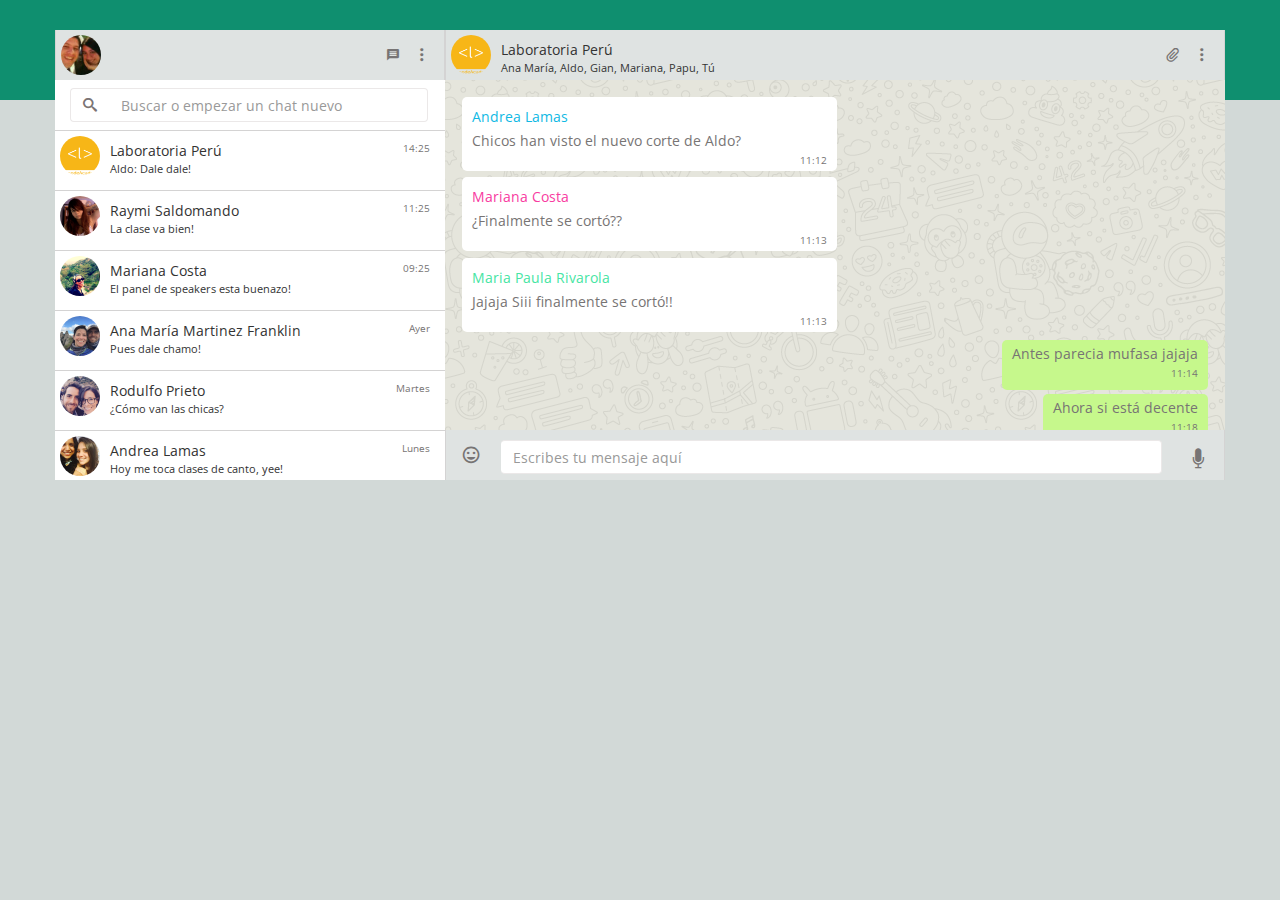
==== index.html @ 5b9097f4 "archivo previo, para modificar funcion" ====
<!DOCTYPE html>
<html lang="en">
	<head>
	  	<meta charset="utf-8">
	  	<title>Whatsapp Web</title>
	  	<meta http-equiv="X-UA-Compatible" content="IE=edge">
	  	<meta name="viewport" content="width=device-width, initial-scale=1">
	  	<link rel="shortcut icon" href="image/favicon.png" type="image/png">
	  	<link rel="stylesheet" href="https://fonts.googleapis.com/css?family=Open+Sans:400,600%7CRoboto:300,400,500" media="all">
	  	<!-- Bootstrap Core CSS -->
	    <link rel="stylesheet" href="css/bootstrap.min.css" type="text/css">
	    <!-- Plugin CSS -->
	    <link rel="stylesheet" href="css/animate.min.css" type="text/css">
	   
	    <link rel="stylesheet" href="css/main.css" type="text/css">
	    <link rel="stylesheet" href="css/icomoon.css" type="text/css">

	</head>
	<body class="back">
		<header>
		<div class="bg-1"></div>
		</header>
		<section>
			<div class="container mt-1 sinpadding">
				<div class="row">
					<div class="col-md-4 col-xs-12" id="#contacto">
						<div class="barra1">
							<div class="inline">
								<a href="#"><img src="image/gian.jpg" alt="gian" class="img"></a>
							</div>
							<div class="icon-1">
								<a href="#" class="none dark-gray"><span class="icon-dots-three-vertical dark-gray"></span></a>
							</div>
							<div class="icon-1">
								<a href="#" class="none dark-gray"><span class="icon-message dark-gray"></span></a>
							</div>
						</div>
						<div class="barra2">
							<div class="input-group">
							 	<span class="input-group-addon"><a href="#"><span class="icon-search"></span></a></span>
  								<input type="text" class="form-control" placeholder="Buscar o empezar un chat nuevo">					
							</div>
						</div>
						<div class="bloque-izq">
							<div class="barra-3"> <!-- barra de mensajes	 -->	
								<div class="msj-1">
									<div class="inline left">
										<a href="mensajes.html" target="_self"><img src="image/logocodeacademy.png" alt="gian" class="img"></a>
									</div>
									<div class="inline">
										<div class="mt-5">
										Laboratoria Perú <p class="miembros">Aldo: Dale dale!</p> 
										</div>
									</div>
									<div class="time inline">
										<span class="dark-gray">14:25</span>
									</div>								
								</div>
								<div class="msj-1">
									<div class="inline left">
										<a href="mensajes.html" target="_self"><img src="image/raymi.jpg" alt="raymi" class="img"></a>
									</div>
									<div class="inline">
										<div class="mt-5">
										Raymi Saldomando <p class="miembros">La clase va bien!</p> 
										</div>
									</div>
									<div class="time inline">
										<span class="dark-gray">11:25</span>
									</div>								
								</div>
								<div class="msj-1">
									<div class="inline left">
										<a href="mensajes.html" target="_self"><img src="image/mariana.jpg" alt="mariana" class="img"></a>
									</div>
									<div class="inline">
										<div class="mt-5">
										Mariana Costa <p class="miembros">El panel de speakers esta buenazo!</p> 
										</div>
									</div>
									<div class="time inline">
										<span class="dark-gray">09:25</span>
									</div>								
								</div>
								<div class="msj-1">
									<div class="inline left">
										<a href="mensajes.html" target="_self"><img src="image/anamaria.jpg" alt="mariana" class="img"></a>
									</div>
									<div class="inline">
										<div class="mt-5">
										Ana María Martinez Franklin <p class="miembros">Pues dale chamo!</p> 
										</div>
									</div>
									<div class="time inline">
										<span class="dark-gray">Ayer</span>
									</div>								
								</div>
								<div class="msj-1">
									<div class="inline left">
										<a href="mensajes.html" target="_self"><img src="image/rodulfo.jpg" alt="mariana" class="img"></a>
									</div>
									<div class="inline">
										<div class="mt-5">
										Rodulfo Prieto<p class="miembros">¿Cómo van las chicas?</p> 
										</div>
									</div>
									<div class="time inline">
										<span class="dark-gray">Martes</span>
									</div>								
								</div>
								<div class="msj-1">
									<div class="inline left">
										<a href="mensajes.html" target="_self"><img src="image/andrea.jpg" alt="mariana" class="img"></a>
									</div>
									<div class="inline">
										<div class="mt-5">
										Andrea Lamas<p class="miembros">Hoy me toca clases de canto, yee!</p> 
										</div>
									</div>
									<div class="time inline">
										<span class="dark-gray">Lunes</span>
									</div>								
								</div>
								<div class="msj-1">
									<div class="inline left">
										<a href="mensajes.html" target="_self"><img src="image/mariapaula.jpg" alt="mariana" class="img"></a>
									</div>
									<div class="inline">
										<div class="mt-5">
										María Paula Rivarola<p class="miembros">Wuju! Esto me encanta!! De verdad!</p> 
										</div>
									</div>
									<div class="time inline">
										<span class="dark-gray">10/01/2016</span>
									</div>								
								</div>
								<div class="msj-1">
									<div class="inline left">
										<a href="#"><img src="image/katy.jpg" alt="mariana" class="img"></a>
									</div>
									<div class="inline">
										<div class="mt-5">
										Katy Sanchez<p class="miembros">No te preocupes, tengo el salón bajo control</p> 
										</div>
									</div>
									<div class="time inline">
										<span class="dark-gray">11/01/2016</span>
									</div>								
								</div>
								<div class="msj-1">
									<div class="inline left">
										<a href="mensajes.html" target="_self"><img src="image/aldo.jpg" alt="mariana" class="img"></a>
									</div>
									<div class="inline">
										<div class="mt-5">
										Aldo Alfaro<p class="miembros">Vao a comer?</p> 
										</div>
									</div>
									<div class="time inline">
										<span class="dark-gray">11/01/2016</span>
									</div>								
								</div>
							</div> <!-- /////////barra de msj -->					
						</div>
					</div>
					<div class="col-md-8 col-xs-12" id="mensaje">
						<div class="barra1">
							<div class="inline left">
								<a href="#"><img src="image/logocodeacademy.png" alt="gian" class="img"></a>
							</div>
							<div class="inline">
								<div class="mt-5">
									Laboratoria Perú <p class="miembros">Ana María, Aldo, Gian, Mariana, Papu, Tú</p> 
								</div>
							</div>
							<div class="icon-1 inline">
								<a href="#" class="none dark-gray"><span class="icon-dots-three-vertical dark-gray"></span></a>
							</div>
							<div class="icon-1 inline">
								<a href="#" class="none dark-gray"><span class="icon-attachment dark-gray"></span></a>
							</div>
						</div>
						<div class="barra-4">
							<div class="msj-2"> <!-- mensajes de izq -->
								<div class="w-100">
									<div class="mensaje">
										<p class="blue">Andrea Lamas</p>
										<p class="dark-gray mt-m">Chicos han visto el nuevo corte de Aldo?</p>
										<p class="hora dark-gray">11:12</p>
									</div>
								</div>
								<div class="w-100">
									<div class="mensaje">
										<p class="pink">Mariana Costa</p>
										<p class="dark-gray mt-m">¿Finalmente se cortó??</p>
										<p class="hora dark-gray">11:13</p>
									</div>
								</div>
								<div class="w-100">
									<div class="mensaje">
										<p class="green">Maria Paula Rivarola</p>
										<p class="dark-gray mt-m">Jajaja Siii finalmente se cortó!!</p>
										<p class="hora dark-gray">11:13</p>
									</div>
								</div>
								<!-- mensajes derecha -->
								<div class="w-100">
									<div class="mensaje-green">
										<p class="dark-gray mt-m">Antes parecia mufasa jajaja</p>
										<p class="hora-2 dark-gray">11:14</p>
									</div>
								</div>
								<div class="w-100">
									<div class="mensaje-green">
										<p class="dark-gray mt-m">Ahora si está decente</p>
										<p class="hora-2 dark-gray">11:18</p>
									</div>
								</div>
								<!-- MENSAJE DE IZQUIERDA AGAIN -->
								<div class="w-100">
									<div class="mensaje">
										<p class="blue">Andrea Lamas</p>
										<p class="dark-gray mt-m">¿Por qué se lo habrá cortado?</p>
										<p class="hora dark-gray">11:20</p>
									</div>
								</div>
								<div class="w-100">
									<div class="mensaje">
										<p class="orange">Aldo Alfaro</p>
										<p class="dark-gray mt-m">Ya ya ya, hacía mucho calor, ¿qué más?</p>
										<p class="hora dark-gray">11:25</p>
									</div>
								</div>
								<div class="w-100">
									<div class="mensaje">
										<p class="blue">Andrea Lamas</p>
										<p class="dark-gray mt-m">Está siguiendo los pasos de Juan Diego!</p>
										<p class="hora dark-gray">11:30</p>
									</div>
								</div>
								<div class="w-100">
									<div class="mensaje">
										<p class="green">Maria Paula Rivarola</p>
										<p class="dark-gray mt-m">Nunca!!! Juan Diego es único</p>
										<p class="hora dark-gray">11:31</p>
									</div>
								</div>
							</div>
						</div>
						<div class="barra1"> <!-- INPUT DE MENSAJE -->
							<div class="inline icon-2 icon-msj">
								<a href="#" class="none dark-gray"><span class="icon-insert_emoticon dark-gray"></span></a>
							</div>
							<span class="pt-5">
								<input type="text" class="form-control inline escribe mt-5" placeholder="Escribes tu mensaje aquí">	
							<span>
							<span class="icon-1 inline icon-msj">
								<a href="#" class="none dark-gray"><span class="icon-mic dark-gray"></span></a>
							</span>
						</div>
					</div>
				</div>
			</div>
		</section>





		 <!-- jQuery -->
    <script src="js/jquery.js"></script>

    <!-- Bootstrap Core JavaScript -->
    <script src="js/bootstrap.min.js"></script>

    <!-- Plugin JavaScript -->
    <script src="js/jquery.easing.min.js"></script>
    <script src="js/jquery.fittext.js"></script>
    <script src="js/wow.min.js"></script>

    <!-- Custom Theme JavaScript -->
    <script src="js/creative.js"></script>

	</body>
</html>
---- css/main.css ----
*{
	font-family: 'Open Sans'
}
.sinpadding [class*="col-"] {
    padding: 0;
}
.bg-1{
	width: 100%;
	height: 100px;
	background-color: #0F8F6F;
}
.back{
	background-color: #D2D9D7;
}
/*---------------primera parte izqu*/
.mt-1{
	margin-top: -70px;
}
.barra1{
	width: 100%;
	height: 50px;
	background-color: #DFE3E2;
	border-left: 1px solid #D4D3D3;
	border-right: 1px solid #D4D3D3;
}
.barra2{
	width: 100%;
	height: 50px;
	background-color: white;
}
.barra-3{
	width: 100%;
	height: 350px;
	background-color: white;
	border-top: 1px solid #D4D3D3;
	overflow: auto;
	overflow-x:hidden;
}
.barra-4{ /*panel de la derecha*/
	width: 100%;
	height: 350px;
	background-color: #E5E5DC;
	border-top: 0px solid #D4D3D3;
	overflow: auto;
	overflow-x:hidden;
	background-image: url(../image/chat-panel-bg.png);
	padding: 15px;
}
.msj-1{
	width: 100%;
	height: 60px;
	background-color: white;
	border-bottom: 1px solid #D4D3D3;
}
.msj-2{
	width: 100% 
}
.mensaje{
	border-radius: 5px;
	width: 50%;
	padding: 10px;
	background-color: white;
	margin: 2px;

}
.w-100{
	width: 100%;
	height: auto;
	clear: both;
}
.mensaje-green{
	border-radius: 5px;
	padding: 10px 10px 0px;
	background-color: #C6F88C;
	margin: 2px;
	display: inline-block;
	float: right;
	position: relative;
	clear: both;


}
.mt-m{
	margin-top: -6px;
}
.green{
	color: #47E5A4;
}
.orange{
	color: #FF830A;
}
.blue{
	color: #0FB9E4;
}
.pink{
	color: #F83BA1;
}
.hora{
	float: right;
	margin-top: -8px;
	font-size: 10px;
	
}
.hora-2{
	float: right;
	margin-top: -8px;
	font-size: 10px;
	
}

/*input de buscar contacto chat*/

.input-group-addon {
  color: #3c763d;
  background-color: white !important;
  border: #EBE8E8 1px solid !important;
  border-right: none !important;
}
.input-group-addon a{
	text-decoration: none;
	color: #7B7474;
}
.form-control{
	border: #EBE8E8 1px solid !important;
	width: 95% !important;
	border-left: none !important;
	  -webkit-box-shadow: inset 0 0px 0px rgba(0, 0, 0, .075);
          box-shadow: inset 0 0px 0px rgba(0, 0, 0, .075);
}
.input-group{
	padding: 8px 0 0 15px;
}
.escribe{
	width: 85% !important;
}
.form-control:focus {
  border-color: #2b542c;
  -webkit-box-shadow: inset 0 0px 0px rgba(0, 0, 0, .075), 0 0 0px #67b168 !important ;
          box-shadow: inset 0 0px 0px rgba(0, 0, 0, .075), 0 0 0px #67b168 !important ;
}

/*imagenes de perfil*/
.img{
	border-radius: 100%;
	width: 40px;
	height: 40px;
	margin: 5px;
}

/*iconitos */
.icon-1{
	float: right;
	margin-top: 18px;
	margin-right: 15px;
}
.icon-2{
	float: left;
	margin-top: 15px;
	margin-right: 15px;
	margin-left: 15px;
}
.icon-msj{
	font-size: 20px;
}
.time{
	float: right;
	margin-top: 10px;
	margin-right: 15px;
	font-size: 10px;
}
.pt-5{
	padding-top: 8px;
}
.inline{
	display: inline-block;
}
.dark-gray{
	color: #777474;
}
.none{
	text-decoration: none !important;
}
.miembros{
	font-size: 11px;
}
.mt-5{
	margin-top: 10px;
	margin-left: 5px;
}
.left{
	float: left;
}


/*queries///////////////*/
@media screen and (max-width:760px) {
    #mensaje {
        display: none;
    }
    .barra-3{
	width: 100%;
	height: 400px;

}
.barra-4{ /*panel de la derecha*/
	width: 100%;
	height: 400px;

}
.mensaje{
	width: 75%;
}
.escribe{
	width: 70% !important;
}
}
@media screen and (max-width:326px) {
	.miembros{
	font-size: 9px;
}

    .barra-3{
	width: 100%;
	height: 350px;

}
.barra-4{ /*panel de la derecha*/
	width: 100%;
	height: 350px;

}
}
---- css/icomoon.css ----
@font-face {
    font-family: 'whatsapp-icons';
    src:    url('../fonts/icomoon.eot?7slujz');
    src:    url('../fonts/icomoon.eot?7slujz#iefix') format('embedded-opentype'),
        url('../fonts/icomoon.ttf?7slujz') format('truetype'),
        url('../fonts/icomoon.woff?7slujz') format('woff'),
        url('../fonts/icomoon.svg?7slujz#icomoon') format('svg');
    font-weight: normal;
    font-style: normal;
}

[class^="icon-"], [class*=" icon-"] {
    /* use !important to prevent issues with browser extensions that change fonts */
    font-family: 'whatsapp-icons' !important;
    speak: none;
    font-style: normal;
    font-weight: normal;
    font-variant: normal;
    text-transform: none;
    line-height: 1;

    /* Better Font Rendering =========== */
    -webkit-font-smoothing: antialiased;
    -moz-osx-font-smoothing: grayscale;
}

.icon-dots-three-vertical:before {
    content: "\e900";
}
.icon-insert_emoticon:before {
    content: "\e904";
}
.icon-message:before {
    content: "\e901";
}
.icon-camera:before {
    content: "\e905";
}
.icon-mic:before {
    content: "\e902";
}
.icon-attachment:before {
    content: "\e903";
}

.icon-search:before {
	content: "\e906"
}
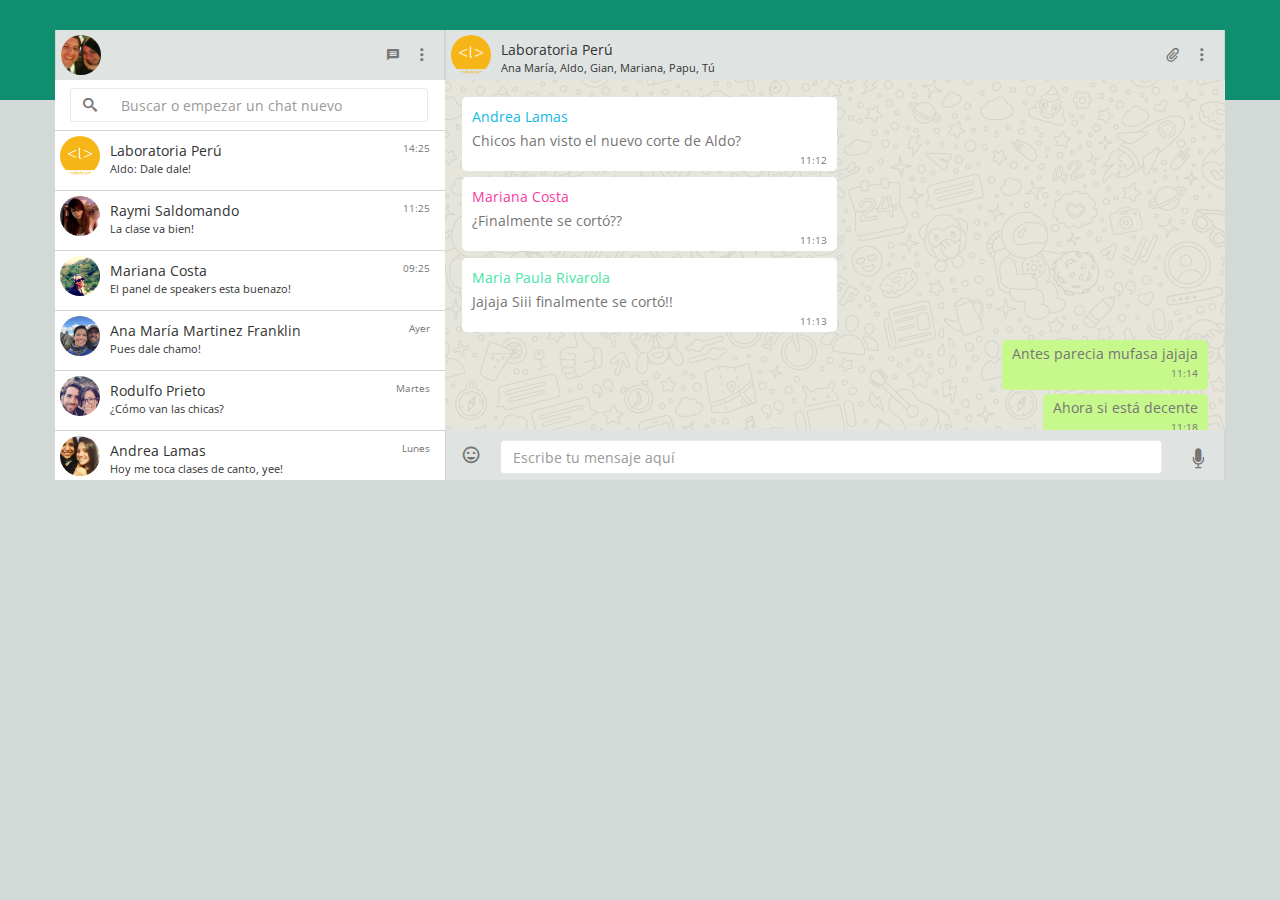
==== commit fb3d903b: "primer intento retomando el añadir del todo" ====
--- a/index.html
+++ b/index.html
@@ -10,7 +10,7 @@
 	  	<!-- Bootstrap Core CSS -->
 	    <link rel="stylesheet" href="css/bootstrap.min.css" type="text/css">
 	    <!-- Plugin CSS -->
-	    <link rel="stylesheet" href="css/animate.min.css" type="text/css">
+	  <!--   <link rel="stylesheet" href="css/animate.min.css" type="text/css"> -->
 	   
 	    <link rel="stylesheet" href="css/main.css" type="text/css">
 	    <link rel="stylesheet" href="css/icomoon.css" type="text/css">
@@ -245,6 +245,13 @@
 										<p class="hora dark-gray">11:31</p>
 									</div>
 								</div>
+								<!-- prueba /////////////////////////-->
+								<div class="w-100">
+									<ul id="lista">
+										<!-- se agregará/////////////// -->
+									</ul>
+								</div>
+								<!-- fin prueba -->
 							</div>
 						</div>
 						<div class="barra1"> <!-- INPUT DE MENSAJE -->
@@ -252,9 +259,12 @@
 								<a href="#" class="none dark-gray"><span class="icon-insert_emoticon dark-gray"></span></a>
 							</div>
 							<span class="pt-5">
-								<input type="text" class="form-control inline escribe mt-5" placeholder="Escribes tu mensaje aquí">	
+								<input type="text" id="tarea" class="form-control inline escribe mt-5" placeholder="Escribe tu mensaje aquí">	
 							<span>
 							<span class="icon-1 inline icon-msj">
+								<!-- agregado para prueba//// -->
+								<!-- <button type="button" id="agregar" class="btn btn-primary btn-sm">Añadir tarea</button> -->
+								<!-- quitar arriba -->
 								<a href="#" class="none dark-gray"><span class="icon-mic dark-gray"></span></a>
 							</span>
 						</div>
@@ -274,12 +284,14 @@
     <script src="js/bootstrap.min.js"></script>
 
     <!-- Plugin JavaScript -->
-    <script src="js/jquery.easing.min.js"></script>
-    <script src="js/jquery.fittext.js"></script>
-    <script src="js/wow.min.js"></script>
+     <!-- <script src="js/jquery.easing.min.js"></script>
+    // <script src="js/jquery.fittext.js"></script>
+    // <script src="js/wow.min.js"></script> -->
+    <script type="text/javascript" src="js/jquery.js"></script>
+	<script type="text/javascript" src="js/main.js"></script>
 
     <!-- Custom Theme JavaScript -->
-    <script src="js/creative.js"></script>
+     <!-- <script src="js/creative.js"></script>-->
 
 	</body>
 </html>--- a/css/main.css
+++ b/css/main.css
@@ -63,6 +63,9 @@
 	margin: 2px;
 
 }
+li {
+	list-style-type: none;
+}
 .w-100{
 	width: 100%;
 	height: auto;
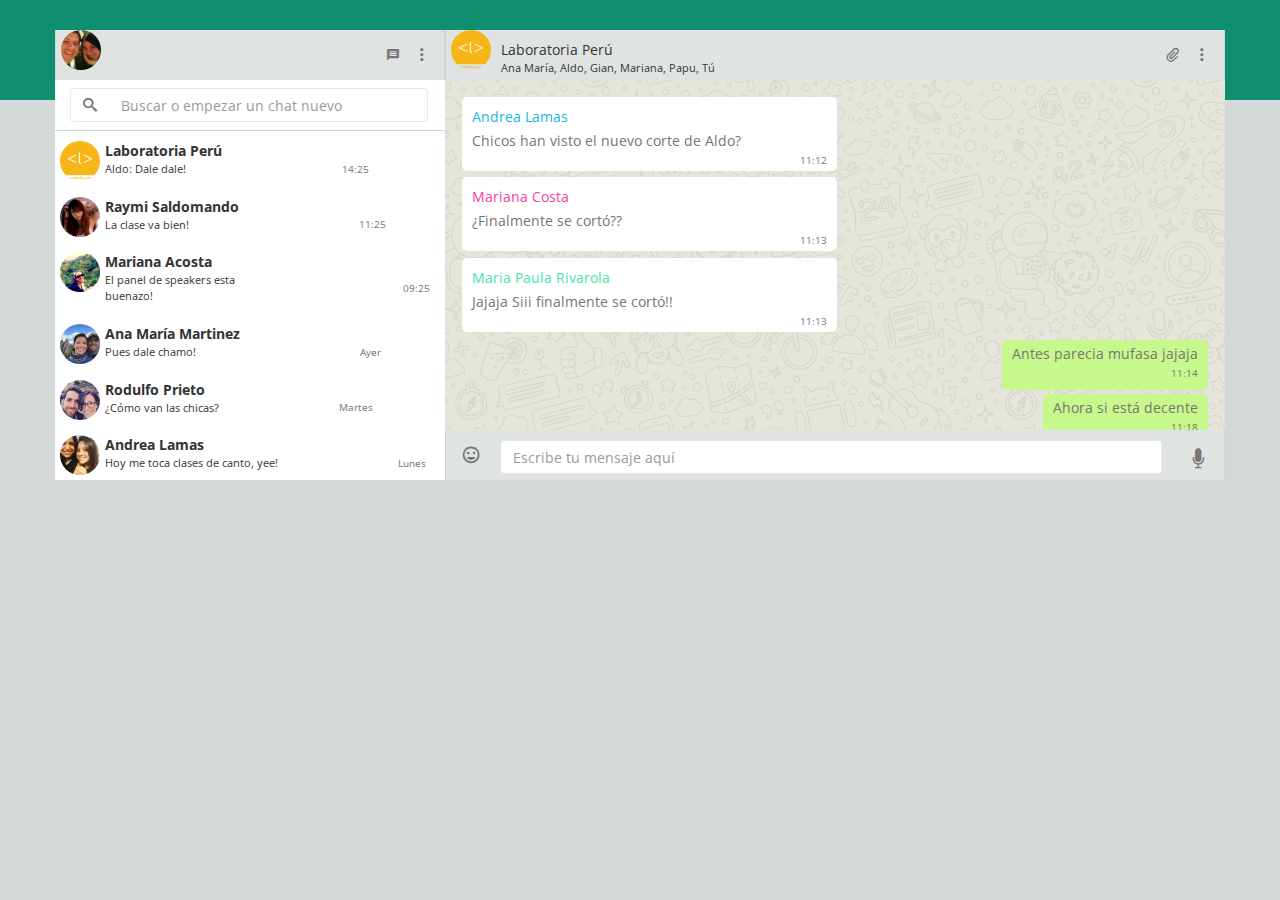
==== commit 92dfa481: "intento de busqueda, funciona, hay que checar porque queda chat peru" ====
--- a/index.html
+++ b/index.html
@@ -38,14 +38,58 @@
 						<div class="barra2">
 							<div class="input-group">
 							 	<span class="input-group-addon"><a href="#"><span class="icon-search"></span></a></span>
-  								<input type="text" class="form-control" placeholder="Buscar o empezar un chat nuevo">					
+  								<input type="text" class="form-control" placeholder="Buscar o empezar un chat nuevo" id="searchTerm" onkeyup="doSearch()">					
 							</div>
 						</div>
 						<div class="bloque-izq">
-							<div class="barra-3"> <!-- barra de mensajes	 -->	
-								<div class="msj-1">
-									<div class="inline left">
-										<a href="mensajes.html" target="_self"><img src="image/logocodeacademy.png" alt="gian" class="img"></a>
+							<div class="barra-3" > <!-- barra de mensajes	 -->	
+							<table id="datos" class="msj-1">
+							<!-- tabla contactos left	 -->
+								<tr class=" inline">	
+									<td class="left"><a href="#" target="_self"><img src="image/logocodeacademy.png" alt="gian" class="img"></a></td>
+									<td class="mt-5"><b>Laboratoria Perú</b><p class="miembros">Aldo: Dale dale!</p></td>
+									<td class=""><span class="time dark-gray">14:25</span></td>
+								</tr>
+								<!-- tabla contactos left	 -->
+								<tr class=" inline">	
+									<td class="left"><a href="#" target="_self"><img src="image/raymi.jpg" alt="gian" class="img"></a></td>
+									<td class="mt-5"><b>Raymi Saldomando</b> <p class="miembros">La clase va bien!</p></td>
+									<td class=""><span class="time dark-gray">11:25</span></td>
+								</tr>
+								<!-- tabla contactos left	 -->
+								<tr class=" inline">	
+									<td class="left"><a href="#" target="_self"><img src="image/mariana.jpg" alt="gian" class="img"></a></td>
+									<td class="mt-5"><b>Mariana Acosta</b> <p class="miembros">El panel de speakers esta buenazo!</p></td>
+									<td class=""><span class="time dark-gray">09:25</span></td>
+								</tr>
+								<!-- tabla contactos left	 -->
+								<tr class=" inline">	
+									<td class="left"><a href="#" target="_self"><img src="image/anamaria.jpg" alt="gian" class="img"></a></td>
+									<td class="mt-5"><b>Ana María Martinez</b> <p class="miembros">Pues dale chamo!</p></td>
+									<td class=""><span class="time dark-gray">Ayer</span></td>
+								</tr>
+								<!-- tabla contactos left	 -->
+								<tr class=" inline">	
+									<td class="left"><a href="#" target="_self"><img src="image/rodulfo.jpg" alt="gian" class="img"></a></td>
+									<td class="mt-5"><b>Rodulfo Prieto</b><p class="miembros">¿Cómo van las chicas?</p></td>
+									<td class=""><span class="time dark-gray">Martes</span></td>
+								</tr>
+								<!-- tabla contactos left	 -->
+								<tr class=" inline">	
+									<td class="left"><a href="#" target="_self"><img src="image/andrea.jpg" alt="gian" class="img"></a></td>
+									<td class="mt-5"><b>Andrea Lamas</b><p class="miembros">Hoy me toca clases de canto, yee!</p></td>
+									<td class=""><span class="time dark-gray">Lunes</span></td>
+								</tr>
+								<!-- tabla contactos left	 -->
+								<tr class=" inline">	
+									<td class="left"><a href="#" target="_self"><img src="image/mariapaula.jpg" alt="gian" class="img"></a></td>
+									<td class="mt-5"><b>María Paula Rivarola</b> <p class="miembros">Wuju! Esto me encanta!! De verdad!</p></td>
+									<td class=""><span class="time dark-gray">10 / 01 / 2016</span></td>
+								</tr>
+							</table>
+								<!-- <div class="msj-1">
+									<div class="inline left">
+										<a href="#" target="_self"><img src="image/logocodeacademy.png" alt="gian" class="img"></a>
 									</div>
 									<div class="inline">
 										<div class="mt-5">
@@ -58,7 +102,7 @@
 								</div>
 								<div class="msj-1">
 									<div class="inline left">
-										<a href="mensajes.html" target="_self"><img src="image/raymi.jpg" alt="raymi" class="img"></a>
+										<a href="#" target="_self"><img src="image/raymi.jpg" alt="raymi" class="img"></a>
 									</div>
 									<div class="inline">
 										<div class="mt-5">
@@ -71,7 +115,7 @@
 								</div>
 								<div class="msj-1">
 									<div class="inline left">
-										<a href="mensajes.html" target="_self"><img src="image/mariana.jpg" alt="mariana" class="img"></a>
+										<a href="#" target="_self"><img src="image/mariana.jpg" alt="mariana" class="img"></a>
 									</div>
 									<div class="inline">
 										<div class="mt-5">
@@ -84,7 +128,7 @@
 								</div>
 								<div class="msj-1">
 									<div class="inline left">
-										<a href="mensajes.html" target="_self"><img src="image/anamaria.jpg" alt="mariana" class="img"></a>
+										<a href="#" target="_self"><img src="image/anamaria.jpg" alt="mariana" class="img"></a>
 									</div>
 									<div class="inline">
 										<div class="mt-5">
@@ -97,7 +141,7 @@
 								</div>
 								<div class="msj-1">
 									<div class="inline left">
-										<a href="mensajes.html" target="_self"><img src="image/rodulfo.jpg" alt="mariana" class="img"></a>
+										<a href="#" target="_self"><img src="image/rodulfo.jpg" alt="mariana" class="img"></a>
 									</div>
 									<div class="inline">
 										<div class="mt-5">
@@ -110,7 +154,7 @@
 								</div>
 								<div class="msj-1">
 									<div class="inline left">
-										<a href="mensajes.html" target="_self"><img src="image/andrea.jpg" alt="mariana" class="img"></a>
+										<a href="#" target="_self"><img src="image/andrea.jpg" alt="mariana" class="img"></a>
 									</div>
 									<div class="inline">
 										<div class="mt-5">
@@ -123,7 +167,7 @@
 								</div>
 								<div class="msj-1">
 									<div class="inline left">
-										<a href="mensajes.html" target="_self"><img src="image/mariapaula.jpg" alt="mariana" class="img"></a>
+										<a href="#" target="_self"><img src="image/mariapaula.jpg" alt="mariana" class="img"></a>
 									</div>
 									<div class="inline">
 										<div class="mt-5">
@@ -149,7 +193,7 @@
 								</div>
 								<div class="msj-1">
 									<div class="inline left">
-										<a href="mensajes.html" target="_self"><img src="image/aldo.jpg" alt="mariana" class="img"></a>
+										<a href="#" target="_self"><img src="image/aldo.jpg" alt="mariana" class="img"></a>
 									</div>
 									<div class="inline">
 										<div class="mt-5">
@@ -159,7 +203,7 @@
 									<div class="time inline">
 										<span class="dark-gray">11/01/2016</span>
 									</div>								
-								</div>
+								</div> -->
 							</div> <!-- /////////barra de msj -->					
 						</div>
 					</div>
--- a/css/main.css
+++ b/css/main.css
@@ -53,7 +53,7 @@
 	border-bottom: 1px solid #D4D3D3;
 }
 .msj-2{
-	width: 100% 
+	width: 100% ;
 }
 .mensaje{
 	border-radius: 5px;
@@ -130,6 +130,16 @@
 	  -webkit-box-shadow: inset 0 0px 0px rgba(0, 0, 0, .075);
           box-shadow: inset 0 0px 0px rgba(0, 0, 0, .075);
 }
+.form-control{
+	border: #EBE8E8 1px solid !important;
+	width: 95% !important;
+	border-left: none !important;
+	  -webkit-box-shadow: inset 0 0px 0px rgba(0, 0, 0, .075);
+          box-shadow: inset 0 0px 0px rgba(0, 0, 0, .075);
+}
+.w-80 {
+	width: 20%;
+}
 .input-group{
 	padding: 8px 0 0 15px;
 }
@@ -148,6 +158,7 @@
 	width: 40px;
 	height: 40px;
 	margin: 5px;
+	margin-top: 0px;
 }
 
 /*iconitos */
@@ -170,6 +181,12 @@
 	margin-top: 10px;
 	margin-right: 15px;
 	font-size: 10px;
+	margin-left: 120px;
+	/*width: 20%;*/
+}
+/*tabla para panel izq*/
+td {
+	padding-top: 10px;
 }
 .pt-5{
 	padding-top: 8px;
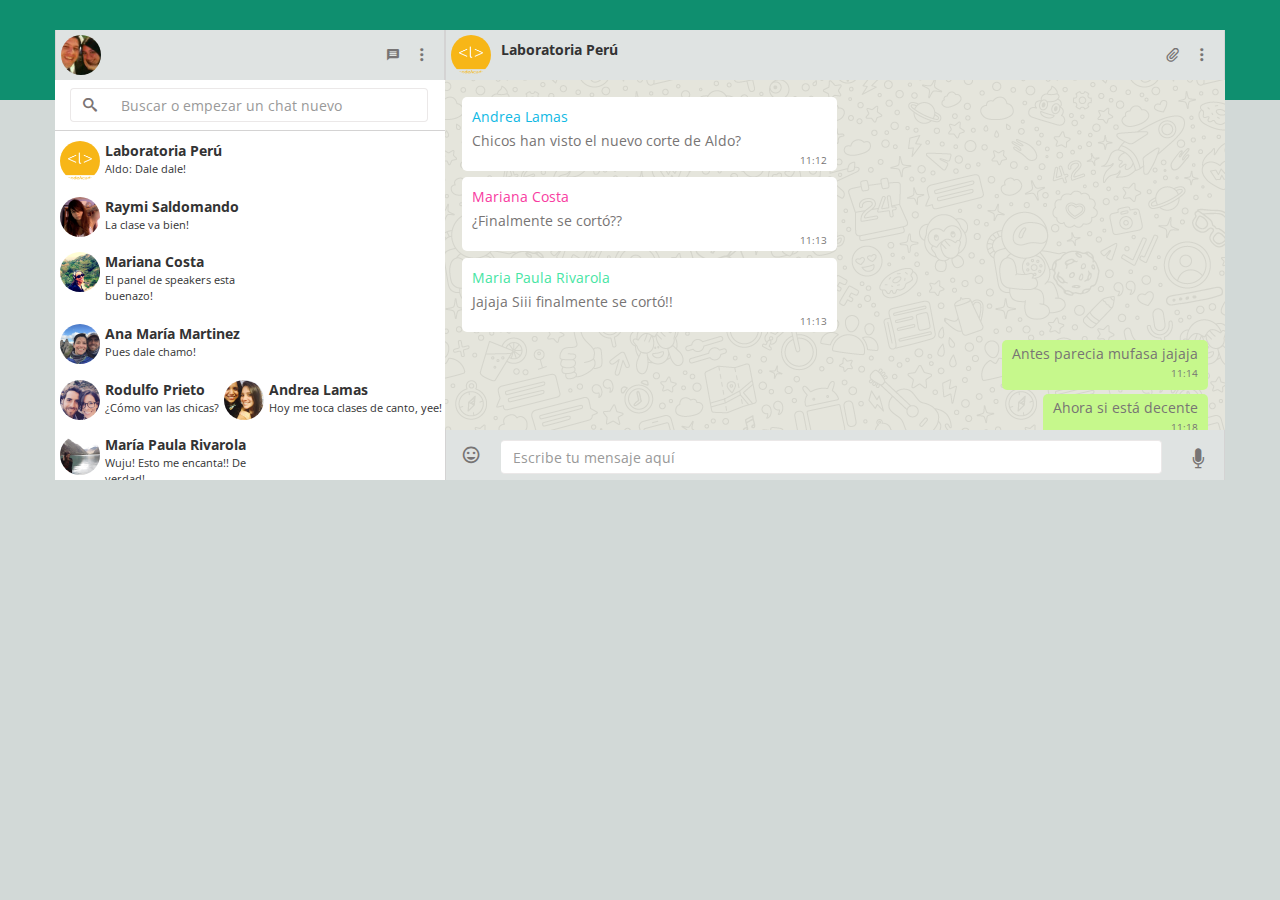
==== commit 413101bb: "se agrega foto y texto en panel de arriba de la derecha" ====
--- a/index.html
+++ b/index.html
@@ -26,7 +26,7 @@
 					<div class="col-md-4 col-xs-12" id="#contacto">
 						<div class="barra1">
 							<div class="inline">
-								<a href="#"><img src="image/gian.jpg" alt="gian" class="img"></a>
+								<a href="#"><img src="image/gian.jpg" alt="gian" class="img top"></a>
 							</div>
 							<div class="icon-1">
 								<a href="#" class="none dark-gray"><span class="icon-dots-three-vertical dark-gray"></span></a>
@@ -45,46 +45,47 @@
 							<div class="barra-3" > <!-- barra de mensajes	 -->	
 							<table id="datos" class="msj-1">
 							<!-- tabla contactos left	 -->
-								<tr class=" inline">	
-									<td class="left"><a href="#" target="_self"><img src="image/logocodeacademy.png" alt="gian" class="img"></a></td>
+									<tr></tr>
+								<tr class=" inline chat" data="0">	
+									<td class="left"><a href="#" target="_self"><img src="image/logocodeacademy.png" alt="gian" class="img chat"></a></td>
 									<td class="mt-5"><b>Laboratoria Perú</b><p class="miembros">Aldo: Dale dale!</p></td>
-									<td class=""><span class="time dark-gray">14:25</span></td>
-								</tr>
-								<!-- tabla contactos left	 -->
-								<tr class=" inline">	
+									<td class=""><span class="time dark-white">14:25</span></td>
+								</tr>
+								<!-- tabla contactos left	 -->
+								<tr class=" inline chat" data="1">	
 									<td class="left"><a href="#" target="_self"><img src="image/raymi.jpg" alt="gian" class="img"></a></td>
 									<td class="mt-5"><b>Raymi Saldomando</b> <p class="miembros">La clase va bien!</p></td>
-									<td class=""><span class="time dark-gray">11:25</span></td>
-								</tr>
-								<!-- tabla contactos left	 -->
-								<tr class=" inline">	
+									<td class=""><span class="time dark-white">11:25</span></td>
+								</tr>
+								<!-- tabla contactos left	 -->
+								<tr class=" inline chat" data="2">	
 									<td class="left"><a href="#" target="_self"><img src="image/mariana.jpg" alt="gian" class="img"></a></td>
-									<td class="mt-5"><b>Mariana Acosta</b> <p class="miembros">El panel de speakers esta buenazo!</p></td>
-									<td class=""><span class="time dark-gray">09:25</span></td>
-								</tr>
-								<!-- tabla contactos left	 -->
-								<tr class=" inline">	
+									<td class="mt-5"><b>Mariana Costa</b> <p class="miembros">El panel de speakers esta buenazo!</p></td>
+									<td class=""><span class="time dark-white">09:25</span></td>
+								</tr>
+								<!-- tabla contactos left	 -->
+								<tr class=" inline chat" data="3">	
 									<td class="left"><a href="#" target="_self"><img src="image/anamaria.jpg" alt="gian" class="img"></a></td>
 									<td class="mt-5"><b>Ana María Martinez</b> <p class="miembros">Pues dale chamo!</p></td>
-									<td class=""><span class="time dark-gray">Ayer</span></td>
-								</tr>
-								<!-- tabla contactos left	 -->
-								<tr class=" inline">	
+									<td class=""><span class="time dark-white">Ayer</span></td>
+								</tr>
+								<!-- tabla contactos left	 -->
+								<tr class=" inline chat" data="4">	
 									<td class="left"><a href="#" target="_self"><img src="image/rodulfo.jpg" alt="gian" class="img"></a></td>
 									<td class="mt-5"><b>Rodulfo Prieto</b><p class="miembros">¿Cómo van las chicas?</p></td>
-									<td class=""><span class="time dark-gray">Martes</span></td>
-								</tr>
-								<!-- tabla contactos left	 -->
-								<tr class=" inline">	
+									<td class=""><!-- <span class="time dark-white">Martes</span> --></td>
+								</tr>
+								<!-- tabla contactos left	 -->
+								<tr class=" inline chat" data="5">	
 									<td class="left"><a href="#" target="_self"><img src="image/andrea.jpg" alt="gian" class="img"></a></td>
 									<td class="mt-5"><b>Andrea Lamas</b><p class="miembros">Hoy me toca clases de canto, yee!</p></td>
-									<td class=""><span class="time dark-gray">Lunes</span></td>
-								</tr>
-								<!-- tabla contactos left	 -->
-								<tr class=" inline">	
+									<td class=""><!-- <span class="time dark-white">Lunes</span> --></td>
+								</tr>
+								<!-- tabla contactos left	 -->
+								<tr class=" inline chat" data="6">	
 									<td class="left"><a href="#" target="_self"><img src="image/mariapaula.jpg" alt="gian" class="img"></a></td>
 									<td class="mt-5"><b>María Paula Rivarola</b> <p class="miembros">Wuju! Esto me encanta!! De verdad!</p></td>
-									<td class=""><span class="time dark-gray">10 / 01 / 2016</span></td>
+									<td class=""><span class="time dark-white">10 / 01 / 2016</span></td>
 								</tr>
 							</table>
 								<!-- <div class="msj-1">
@@ -210,11 +211,12 @@
 					<div class="col-md-8 col-xs-12" id="mensaje">
 						<div class="barra1">
 							<div class="inline left">
-								<a href="#"><img src="image/logocodeacademy.png" alt="gian" class="img"></a>
+					<!-- row de contenido imagen cambiará  -->
+								<a href="#" id="hablando"><img src="image/logocodeacademy.png" alt="gian" class="img top"></a>
 							</div>
 							<div class="inline">
-								<div class="mt-5">
-									Laboratoria Perú <p class="miembros">Ana María, Aldo, Gian, Mariana, Papu, Tú</p> 
+								<div class="mt-5" id="titulo">
+									<b>Laboratoria Perú </b> <!-- <p class="miembros">Ana María, Aldo, Gian, Mariana, Papu, Tú</p>  -->
 								</div>
 							</div>
 							<div class="icon-1 inline">
--- a/css/main.css
+++ b/css/main.css
@@ -130,13 +130,7 @@
 	  -webkit-box-shadow: inset 0 0px 0px rgba(0, 0, 0, .075);
           box-shadow: inset 0 0px 0px rgba(0, 0, 0, .075);
 }
-.form-control{
-	border: #EBE8E8 1px solid !important;
-	width: 95% !important;
-	border-left: none !important;
-	  -webkit-box-shadow: inset 0 0px 0px rgba(0, 0, 0, .075);
-          box-shadow: inset 0 0px 0px rgba(0, 0, 0, .075);
-}
+
 .w-80 {
 	width: 20%;
 }
@@ -188,6 +182,9 @@
 td {
 	padding-top: 10px;
 }
+.top{
+	margin-top: 5px !important;
+}
 .pt-5{
 	padding-top: 8px;
 }
@@ -196,6 +193,9 @@
 }
 .dark-gray{
 	color: #777474;
+}
+.dark-white{
+	color: white;
 }
 .none{
 	text-decoration: none !important;
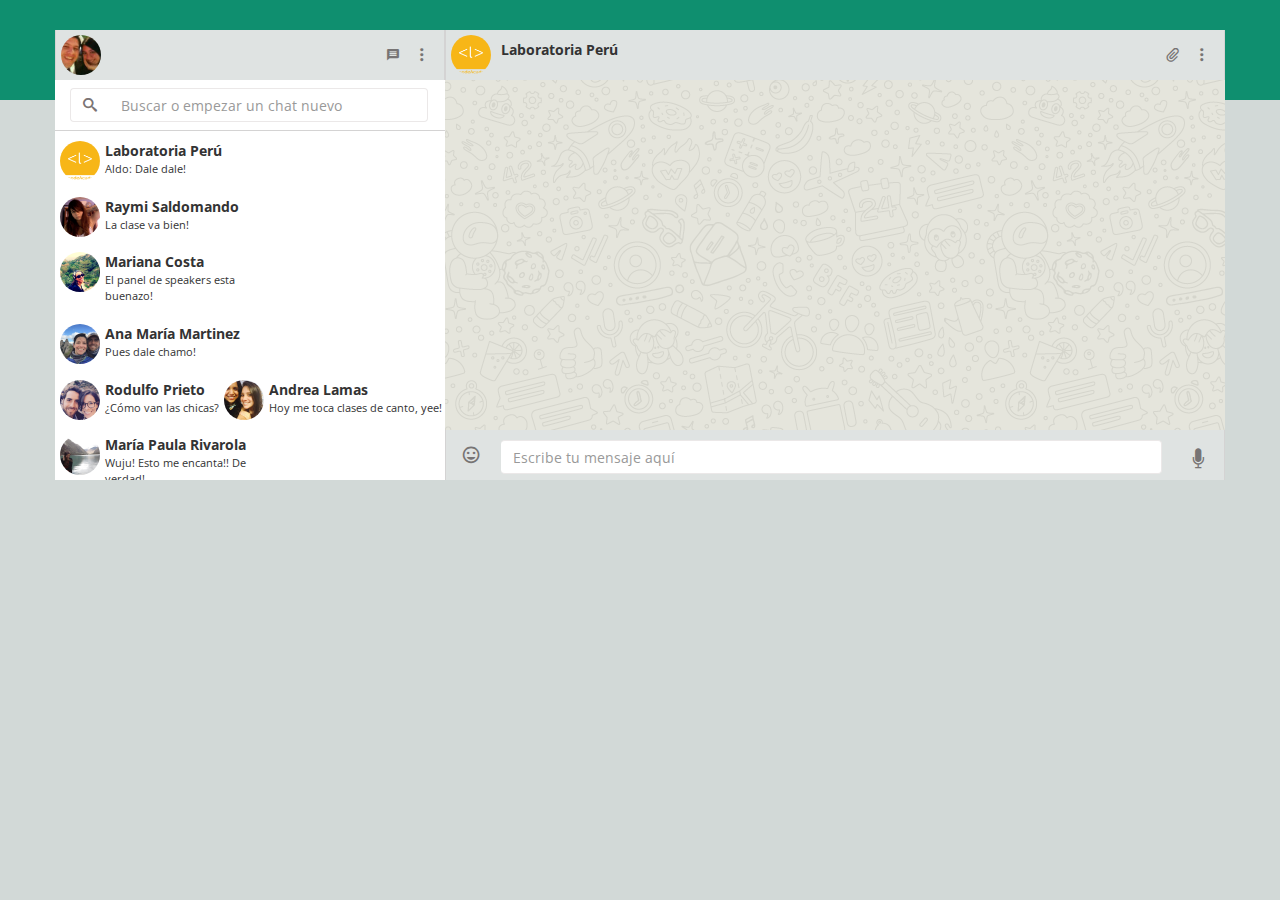
==== commit 3ecc86ab: "ya se guardan mensajes, solo console.log, y borré mensajes previos, checar como imprimir" ====
--- a/index.html
+++ b/index.html
@@ -228,69 +228,7 @@
 						</div>
 						<div class="barra-4">
 							<div class="msj-2"> <!-- mensajes de izq -->
-								<div class="w-100">
-									<div class="mensaje">
-										<p class="blue">Andrea Lamas</p>
-										<p class="dark-gray mt-m">Chicos han visto el nuevo corte de Aldo?</p>
-										<p class="hora dark-gray">11:12</p>
-									</div>
-								</div>
-								<div class="w-100">
-									<div class="mensaje">
-										<p class="pink">Mariana Costa</p>
-										<p class="dark-gray mt-m">¿Finalmente se cortó??</p>
-										<p class="hora dark-gray">11:13</p>
-									</div>
-								</div>
-								<div class="w-100">
-									<div class="mensaje">
-										<p class="green">Maria Paula Rivarola</p>
-										<p class="dark-gray mt-m">Jajaja Siii finalmente se cortó!!</p>
-										<p class="hora dark-gray">11:13</p>
-									</div>
-								</div>
-								<!-- mensajes derecha -->
-								<div class="w-100">
-									<div class="mensaje-green">
-										<p class="dark-gray mt-m">Antes parecia mufasa jajaja</p>
-										<p class="hora-2 dark-gray">11:14</p>
-									</div>
-								</div>
-								<div class="w-100">
-									<div class="mensaje-green">
-										<p class="dark-gray mt-m">Ahora si está decente</p>
-										<p class="hora-2 dark-gray">11:18</p>
-									</div>
-								</div>
-								<!-- MENSAJE DE IZQUIERDA AGAIN -->
-								<div class="w-100">
-									<div class="mensaje">
-										<p class="blue">Andrea Lamas</p>
-										<p class="dark-gray mt-m">¿Por qué se lo habrá cortado?</p>
-										<p class="hora dark-gray">11:20</p>
-									</div>
-								</div>
-								<div class="w-100">
-									<div class="mensaje">
-										<p class="orange">Aldo Alfaro</p>
-										<p class="dark-gray mt-m">Ya ya ya, hacía mucho calor, ¿qué más?</p>
-										<p class="hora dark-gray">11:25</p>
-									</div>
-								</div>
-								<div class="w-100">
-									<div class="mensaje">
-										<p class="blue">Andrea Lamas</p>
-										<p class="dark-gray mt-m">Está siguiendo los pasos de Juan Diego!</p>
-										<p class="hora dark-gray">11:30</p>
-									</div>
-								</div>
-								<div class="w-100">
-									<div class="mensaje">
-										<p class="green">Maria Paula Rivarola</p>
-										<p class="dark-gray mt-m">Nunca!!! Juan Diego es único</p>
-										<p class="hora dark-gray">11:31</p>
-									</div>
-								</div>
+								
 								<!-- prueba /////////////////////////-->
 								<div class="w-100">
 									<ul id="lista">
--- a/css/main.css
+++ b/css/main.css
@@ -129,6 +129,16 @@
 	border-left: none !important;
 	  -webkit-box-shadow: inset 0 0px 0px rgba(0, 0, 0, .075);
           box-shadow: inset 0 0px 0px rgba(0, 0, 0, .075);
+}
+.form-control-2{
+	border: #EBE8E8 1px solid !important;
+	width: 85% !important;
+	border-left: none !important;
+	  -webkit-box-shadow: inset 0 0px 0px rgba(0, 0, 0, .075);
+          box-shadow: inset 0 0px 0px rgba(0, 0, 0, .075);
+    margin-top: 10px;
+	margin-left: 5px;
+    padding: 7px 0 7px 15px;
 }
 
 .w-80 {
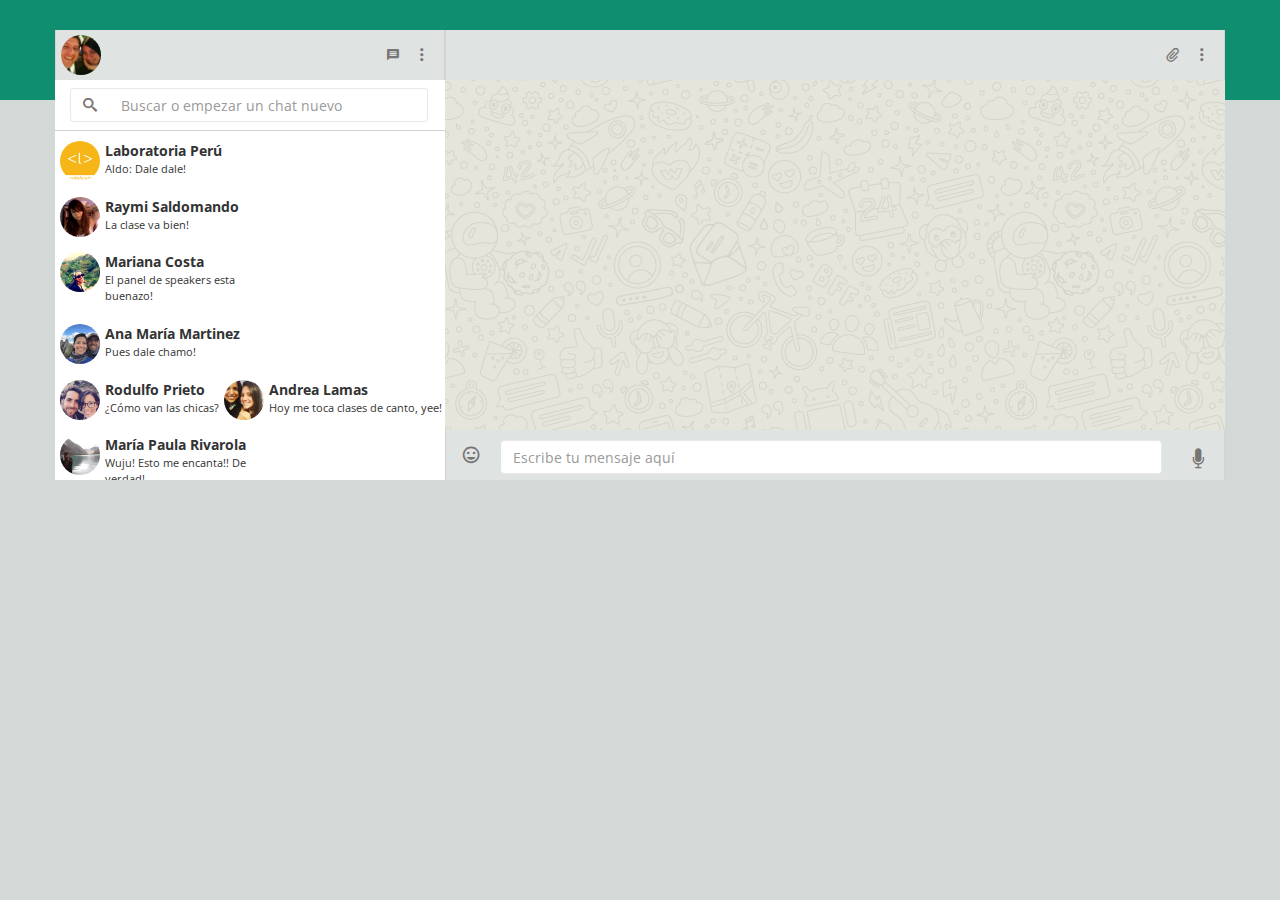
==== commit 7173e712: "ya funciona, :D lets see" ====
--- a/index.html
+++ b/index.html
@@ -8,10 +8,7 @@
 	  	<link rel="shortcut icon" href="image/favicon.png" type="image/png">
 	  	<link rel="stylesheet" href="https://fonts.googleapis.com/css?family=Open+Sans:400,600%7CRoboto:300,400,500" media="all">
 	  	<!-- Bootstrap Core CSS -->
-	    <link rel="stylesheet" href="css/bootstrap.min.css" type="text/css">
-	    <!-- Plugin CSS -->
-	  <!--   <link rel="stylesheet" href="css/animate.min.css" type="text/css"> -->
-	   
+	    <link rel="stylesheet" href="css/bootstrap.min.css" type="text/css">  
 	    <link rel="stylesheet" href="css/main.css" type="text/css">
 	    <link rel="stylesheet" href="css/icomoon.css" type="text/css">
 
@@ -212,11 +209,11 @@
 						<div class="barra1">
 							<div class="inline left">
 					<!-- row de contenido imagen cambiará  -->
-								<a href="#" id="hablando"><img src="image/logocodeacademy.png" alt="gian" class="img top"></a>
+								<a href="#" id="hablando"></a>
 							</div>
 							<div class="inline">
 								<div class="mt-5" id="titulo">
-									<b>Laboratoria Perú </b> <!-- <p class="miembros">Ana María, Aldo, Gian, Mariana, Papu, Tú</p>  -->
+									<b> </b>
 								</div>
 							</div>
 							<div class="icon-1 inline">
@@ -246,9 +243,6 @@
 								<input type="text" id="tarea" class="form-control inline escribe mt-5" placeholder="Escribe tu mensaje aquí">	
 							<span>
 							<span class="icon-1 inline icon-msj">
-								<!-- agregado para prueba//// -->
-								<!-- <button type="button" id="agregar" class="btn btn-primary btn-sm">Añadir tarea</button> -->
-								<!-- quitar arriba -->
 								<a href="#" class="none dark-gray"><span class="icon-mic dark-gray"></span></a>
 							</span>
 						</div>
@@ -268,14 +262,11 @@
     <script src="js/bootstrap.min.js"></script>
 
     <!-- Plugin JavaScript -->
-     <!-- <script src="js/jquery.easing.min.js"></script>
-    // <script src="js/jquery.fittext.js"></script>
-    // <script src="js/wow.min.js"></script> -->
+
     <script type="text/javascript" src="js/jquery.js"></script>
 	<script type="text/javascript" src="js/main.js"></script>
-
-    <!-- Custom Theme JavaScript -->
-     <!-- <script src="js/creative.js"></script>-->
+	<script type="text/javascript" src="js/moment.js"></script>
+
 
 	</body>
 </html>--- a/css/main.css
+++ b/css/main.css
@@ -182,7 +182,15 @@
 }
 .time{
 	float: right;
-	margin-top: 10px;
+	margin-top: -12px;
+	margin-right: 15px;
+	font-size: 10px;
+	margin-left: 120px;
+	/*width: 20%;*/
+}
+.time-2{
+	float: right;
+	margin-top: 22px;
 	margin-right: 15px;
 	font-size: 10px;
 	margin-left: 120px;
